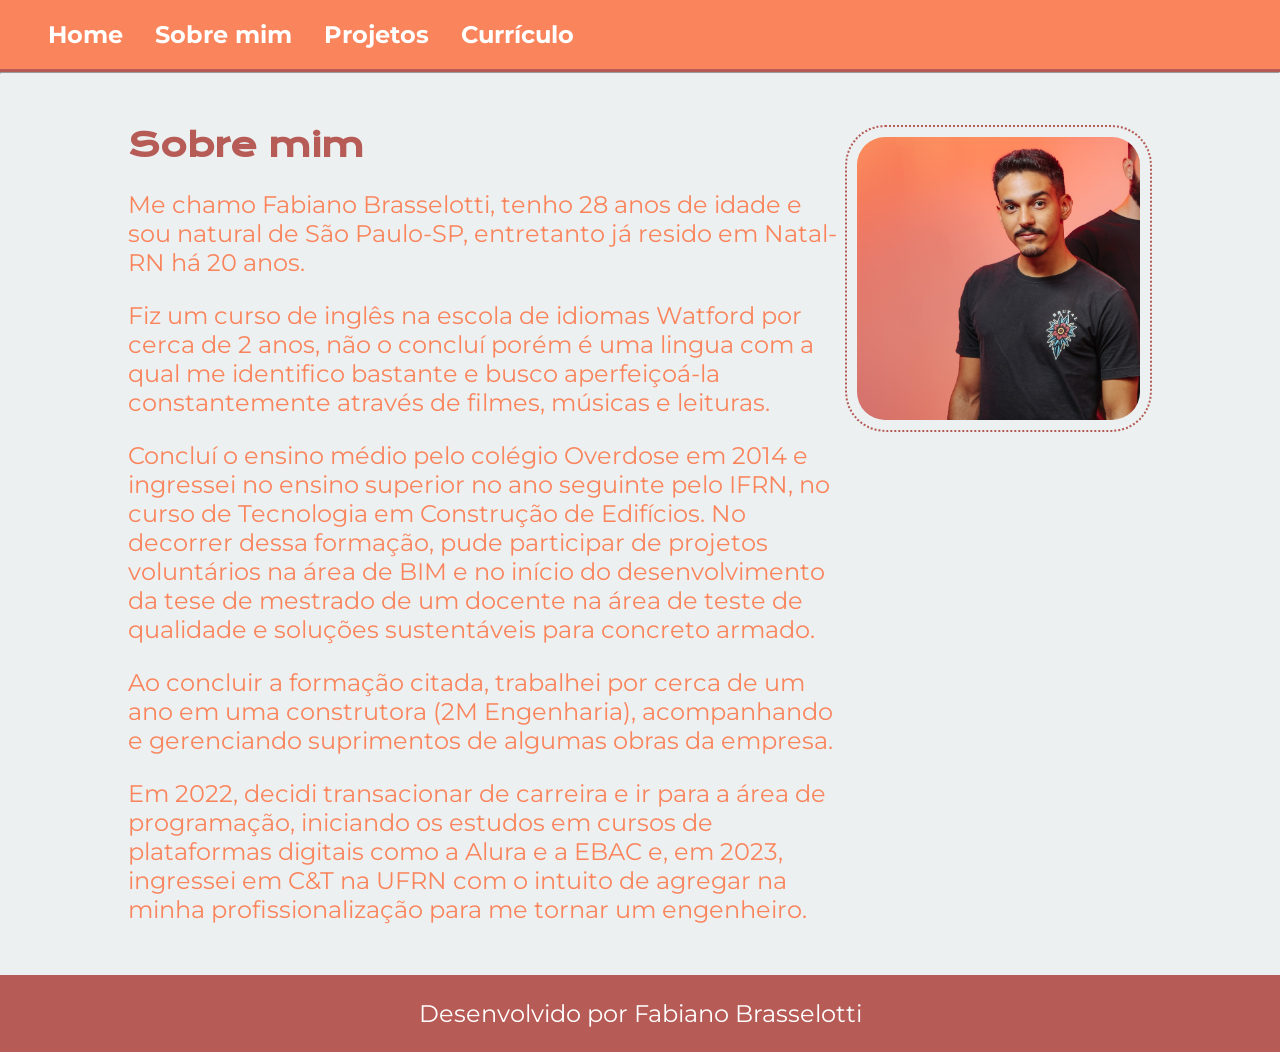
==== about.html @ 3fcf65b9 "Add files via upload" ====
<!DOCTYPE html>
<html lang="pt-br">
<head>
    <meta charset="UTF-8">
    <meta name="viewport" content="width=device-width, initial-scale=1.0">
    <title>Sobre mim</title>
    <link rel="stylesheet" href="./styles/style.css">
</head>
<body>
    <header class="cabecalho">
        <nav class="cabecalho__menu">
            <a class="cabecalho__menu__link" href="index.html">Home</a>
            <a class="cabecalho__menu__link" href="about.html">Sobre mim</a>
            <a class="cabecalho__menu__link" href="projetos.html">Projetos</a>
            <a class="cabecalho__menu__link" href="resume.html">Currículo</a>
        </nav>
    </header>
    <hr class="divisor">
    <main class="apresentacao">
        <section class="apresentacao__conteudo">
            <h1 class="apresentacao__conteudo__titulo">Sobre mim</h1>
                <p class="apresentacao__conteudo__texto"> Me chamo Fabiano Brasselotti, tenho 28 anos de idade e sou natural de São Paulo-SP, entretanto já resido em Natal-RN há 20 anos.</p>
                <p class="apresentacao__conteudo__texto"> Fiz um curso de inglês na escola de idiomas Watford por cerca de 2 anos, não o concluí porém é uma lingua com a qual me identifico bastante e busco aperfeiçoá-la constantemente através de filmes, músicas e leituras. </p>
                <p class="apresentacao__conteudo__texto">Concluí o ensino médio pelo colégio Overdose em 2014 e ingressei no ensino superior no ano seguinte pelo IFRN, no curso de Tecnologia em Construção de Edifícios. No decorrer dessa formação, pude participar de projetos voluntários na área de BIM e no início do desenvolvimento da tese de mestrado de um docente na área de teste de qualidade e soluções sustentáveis para concreto armado.</p>
                <p class="apresentacao__conteudo__texto">Ao concluir a formação citada, trabalhei por cerca de um ano em uma construtora (2M Engenharia), acompanhando e gerenciando suprimentos de algumas obras da empresa.</p>
                <p class="apresentacao__conteudo__texto">Em 2022, decidi transacionar de carreira e ir para a área de programação, iniciando os estudos em cursos de plataformas digitais como a Alura e a EBAC e, em 2023, ingressei em C&T na UFRN com o intuito de agregar na minha profissionalização para me tornar um engenheiro.</p>
        </section>
        <img class="apresentacao__imagem" src="./assets/foto-perfil.jpg" alt="Foto de Fabiano">
    </main>
    <footer class="rodape">
        <p>Desenvolvido por Fabiano Brasselotti</p>
    </footer>
</body>
</html>
---- styles/style.css ----
@import url('https://fonts.googleapis.com/css2?family=Krona+One&family=Montserrat:wght@400;600&display=swap');

:root {
    --cor-fundo: #ecf0f1;
    --cor-primaria: #F0DBAF;
    --cor-secundaria: #fa845c;
    --cor-terciaria: #b65b56;
    --cor-4: #22d4fd;
    --cor-branca: #FFFFFF;  

    --fonte-primaria: 'Krona One', sans-serif;
    --fonte-secundaria: 'Montserrat', sans-serif;
}

::marker {
    color: var(--cor-4);
}

* {
    margin: 0;
    padding: 0;
    box-sizing: border-box;
}

html {
    font-size: 16px;
}

body {
    background-color: var(--cor-fundo);
    color: var(--cor-secundaria);
}

.cabecalho {
    padding: 1.25em 3em;
    background-color: var(--cor-secundaria);
    border-bottom: 3px solid var(--cor-terciaria);
}

.cabecalho__menu {
    display: flex;
    gap: 2rem;
}

.cabecalho__menu__link {
    font-family: var(--fonte-secundaria);
    font-size: 1.5rem;
    font-weight: 700;
    color: var(--cor-branca);
    text-decoration: none;
}

.cabecalho__menu__link:hover {
    color: var(--cor-4);
}


.apresentacao {
    padding: 4% 10%;
    display: flex;
    align-items: center;
    justify-content: space-between;
    min-height: 100vh;
}

.apresentacao__imagem {
    width: 30%;
    border-radius: 40px;
    border: 2px dotted var(--cor-terciaria);
    padding: 10px;
    position: sticky;
    top: 50px;
    align-self: flex-start;
    
}

.apresentacao__conteudo {
    width: auto;
    display: flex;
    flex-direction: column;
    gap: 1.5rem;
    max-width: 750px;
}

.apresentacao__conteudo__titulo {
    color: var(--cor-terciaria);
    font-size: 2rem;
    font-family: var(--fonte-primaria);

}

.apresentacao__conteudo__titulo2 {
    color: var(--cor-terciaria);
    font-size: 1.875rem;
    font-family: var(--fonte-primaria);
    text-decoration: underline;
}

.apresentacao__conteudo__titulo3 {
    color: var(--cor-terciaria);
    font-size: 1.5rem;
    font-family: var(--fonte-primaria);
}

.titulo-destaque {
    color:var(--cor-4);
    background-color:var(--cor-terciaria);
    border-radius: 5px;
    padding: 0 .2em;
}

.apresentacao__conteudo__texto {
    font-size: 1.5rem;
    font-family: var(--fonte-secundaria);
    display: flex;
    flex-direction: column;
    gap: 1.5em;
}

.apresentacao__links {
    display: flex;
    flex-direction: column;
    justify-content: space-between;
    align-items: center;
    gap: 32px;
}

.apresentacao__links__subtitulo {
    font-family: var(--fonte-primaria);
    font-weight: 400;
    font-size: 1.5rem;
    color: var(--cor-terciaria);
}

#apresentacao__links__navegacao {
    display: flex;
    justify-content: center;
    gap: 10px;
    border: 2px solid var(--cor-terciaria);
    border-radius: 8px;
    text-align: center;
    font-size: 1.5rem;
    font-weight: 600;
    width: 50%;
    padding: 16px 0;
    text-decoration: none;
    color: var(--cor-secundaria);
    font-family: var(--fonte-secundaria);
}

#apresentacao__links__navegacao:hover {
    background-color: var(--cor-secundaria);
    color: var(--cor-primaria);

}

.rodape {
    background-color: var(--cor-terciaria);
    color: var(--cor-branca);
    padding: 24px;
    text-align: center;
    font-family: var(--fonte-secundaria);
    font-size: 1.5rem;
    font-weight: 400;
    width: 100%;
    overflow: hidden;
}

@media (max-width: 1025px) {
    body {
        background-color: rgb(213, 213, 213);
    }
    
    .cabecalho {
        padding: 3%;
    }

    .cabecalho__menu {
        justify-content: center;
        gap: 10%;
        padding: 0% 10%;
    }

    .apresentacao {
        flex-direction: column-reverse;
        gap: 30px;
        
    }

    .apresentacao__conteudo {
        width: auto;
    }
    
    .apresentacao__imagem {
        align-self: center;
        width: 50%;
        position:static;
    }

    #apresentacao__links__navegacao {
        min-width: 200px;
    }    
}
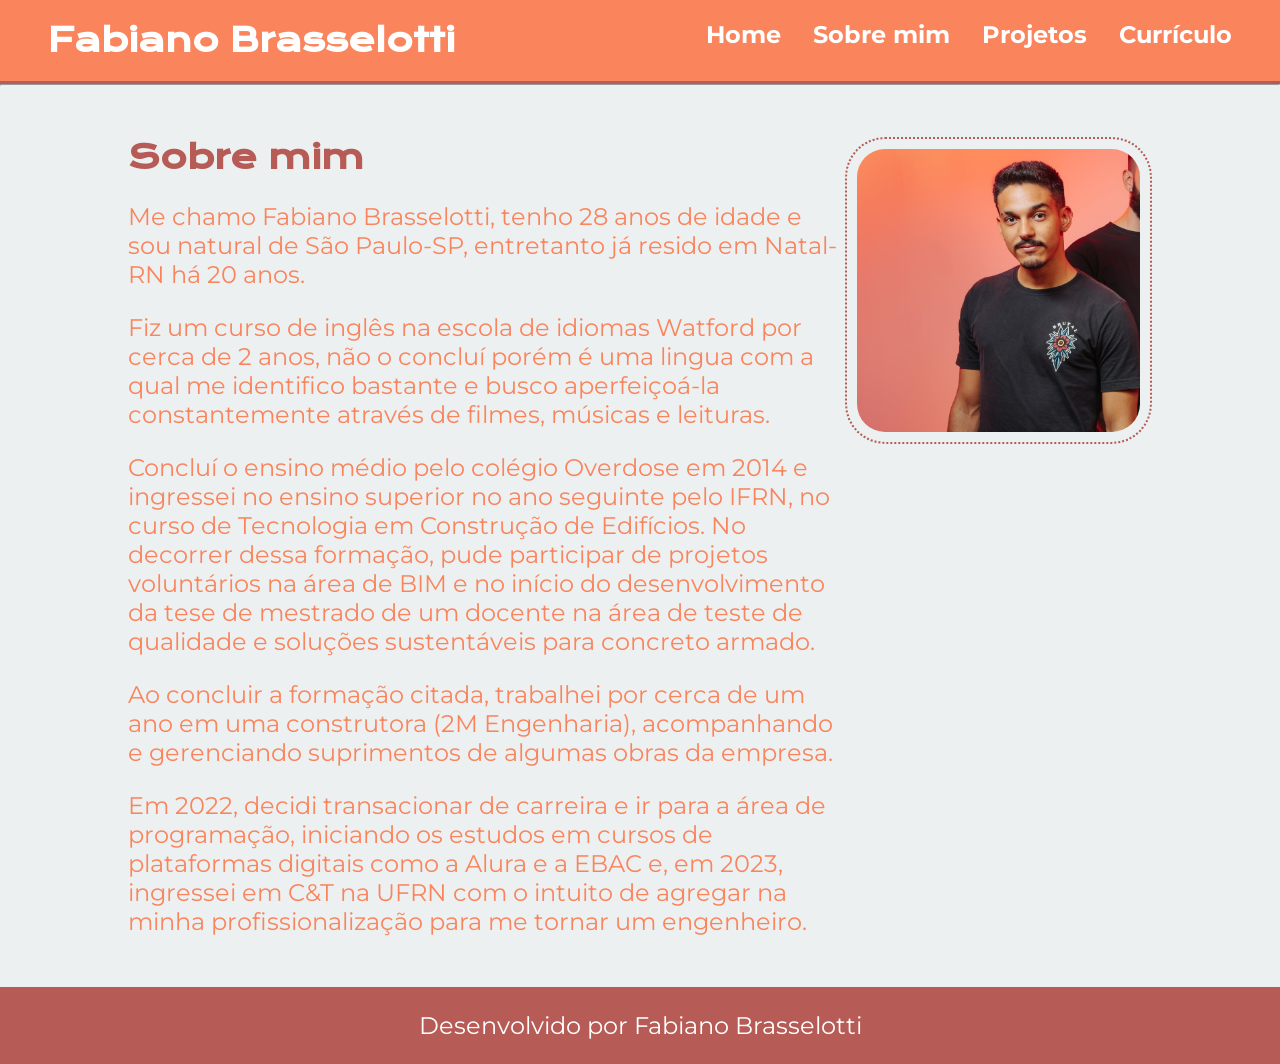
==== commit c0578bc7: "atualizações de classes CSS e na página de projetos" ====
--- a/about.html
+++ b/about.html
@@ -8,6 +8,7 @@
 </head>
 <body>
     <header class="cabecalho">
+        <h1 class="titulo-site"> Fabiano Brasselotti</h1>
         <nav class="cabecalho__menu">
             <a class="cabecalho__menu__link" href="index.html">Home</a>
             <a class="cabecalho__menu__link" href="about.html">Sobre mim</a>
@@ -18,7 +19,7 @@
     <hr class="divisor">
     <main class="apresentacao">
         <section class="apresentacao__conteudo">
-            <h1 class="apresentacao__conteudo__titulo">Sobre mim</h1>
+            <h2 class="titulo-pagina">Sobre mim</h2>
                 <p class="apresentacao__conteudo__texto"> Me chamo Fabiano Brasselotti, tenho 28 anos de idade e sou natural de São Paulo-SP, entretanto já resido em Natal-RN há 20 anos.</p>
                 <p class="apresentacao__conteudo__texto"> Fiz um curso de inglês na escola de idiomas Watford por cerca de 2 anos, não o concluí porém é uma lingua com a qual me identifico bastante e busco aperfeiçoá-la constantemente através de filmes, músicas e leituras. </p>
                 <p class="apresentacao__conteudo__texto">Concluí o ensino médio pelo colégio Overdose em 2014 e ingressei no ensino superior no ano seguinte pelo IFRN, no curso de Tecnologia em Construção de Edifícios. No decorrer dessa formação, pude participar de projetos voluntários na área de BIM e no início do desenvolvimento da tese de mestrado de um docente na área de teste de qualidade e soluções sustentáveis para concreto armado.</p>
--- a/styles/style.css
+++ b/styles/style.css
@@ -12,6 +12,15 @@
     --fonte-secundaria: 'Montserrat', sans-serif;
 }
 
+@keyframes shake {
+    0% { transform: translate(1px, 1px) rotate(0deg); }
+    20% { transform: translate(-3px, 0px) rotate(1deg); }
+    40% { transform: translate(1px, -1px) rotate(1deg); }
+    60% { transform: translate(-3px, 1px) rotate(0deg); }
+    80% { transform: translate(-1px, -1px) rotate(1deg); }
+    100% { transform: translate(0, 0) rotate(0deg); }
+}
+
 ::marker {
     color: var(--cor-4);
 }
@@ -35,6 +44,13 @@
     padding: 1.25em 3em;
     background-color: var(--cor-secundaria);
     border-bottom: 3px solid var(--cor-terciaria);
+    display: flex;
+    justify-content: space-between;
+}
+
+.titulo-site {
+    color: var(--cor-branca);
+    font-family: var(--fonte-primaria);
 }
 
 .cabecalho__menu {
@@ -82,18 +98,17 @@
     max-width: 750px;
 }
 
-.apresentacao__conteudo__titulo {
+.titulo-pagina {
     color: var(--cor-terciaria);
     font-size: 2rem;
     font-family: var(--fonte-primaria);
 
 }
 
-.apresentacao__conteudo__titulo2 {
+.apresentacao__conteudo__titulo2, .projeto__titulo {
     color: var(--cor-terciaria);
     font-size: 1.875rem;
     font-family: var(--fonte-primaria);
-    text-decoration: underline;
 }
 
 .apresentacao__conteudo__titulo3 {
@@ -154,6 +169,48 @@
 
 }
 
+.pagina__projetos {
+    padding: 4% 10%;
+    min-height: 80vh;
+}
+
+.projetos {
+    display: grid;
+    grid-template-columns: 1fr 1fr;
+    list-style: none;
+}
+
+.projeto {
+    margin: 2em 0;
+    max-width: 90%;
+}
+
+.projeto a {
+    text-decoration: none;
+}
+
+.projeto a:hover .projeto__titulo{
+    color: var(--cor-4);
+}
+
+.projeto a:hover .projeto__img {
+    animation: shake 0.3s ease-in-out;
+    animation-iteration-count: 1;
+}
+
+
+.projeto__titulo {
+    display: inline;
+    margin-bottom: 3em;
+}
+
+
+.projeto__img {
+    width: 100%;
+    border-radius: 10px;
+    margin-top: 1em;
+}
+
 .rodape {
     background-color: var(--cor-terciaria);
     color: var(--cor-branca);
@@ -166,6 +223,8 @@
     overflow: hidden;
 }
 
+
+
 @media (max-width: 1025px) {
     body {
         background-color: rgb(213, 213, 213);
